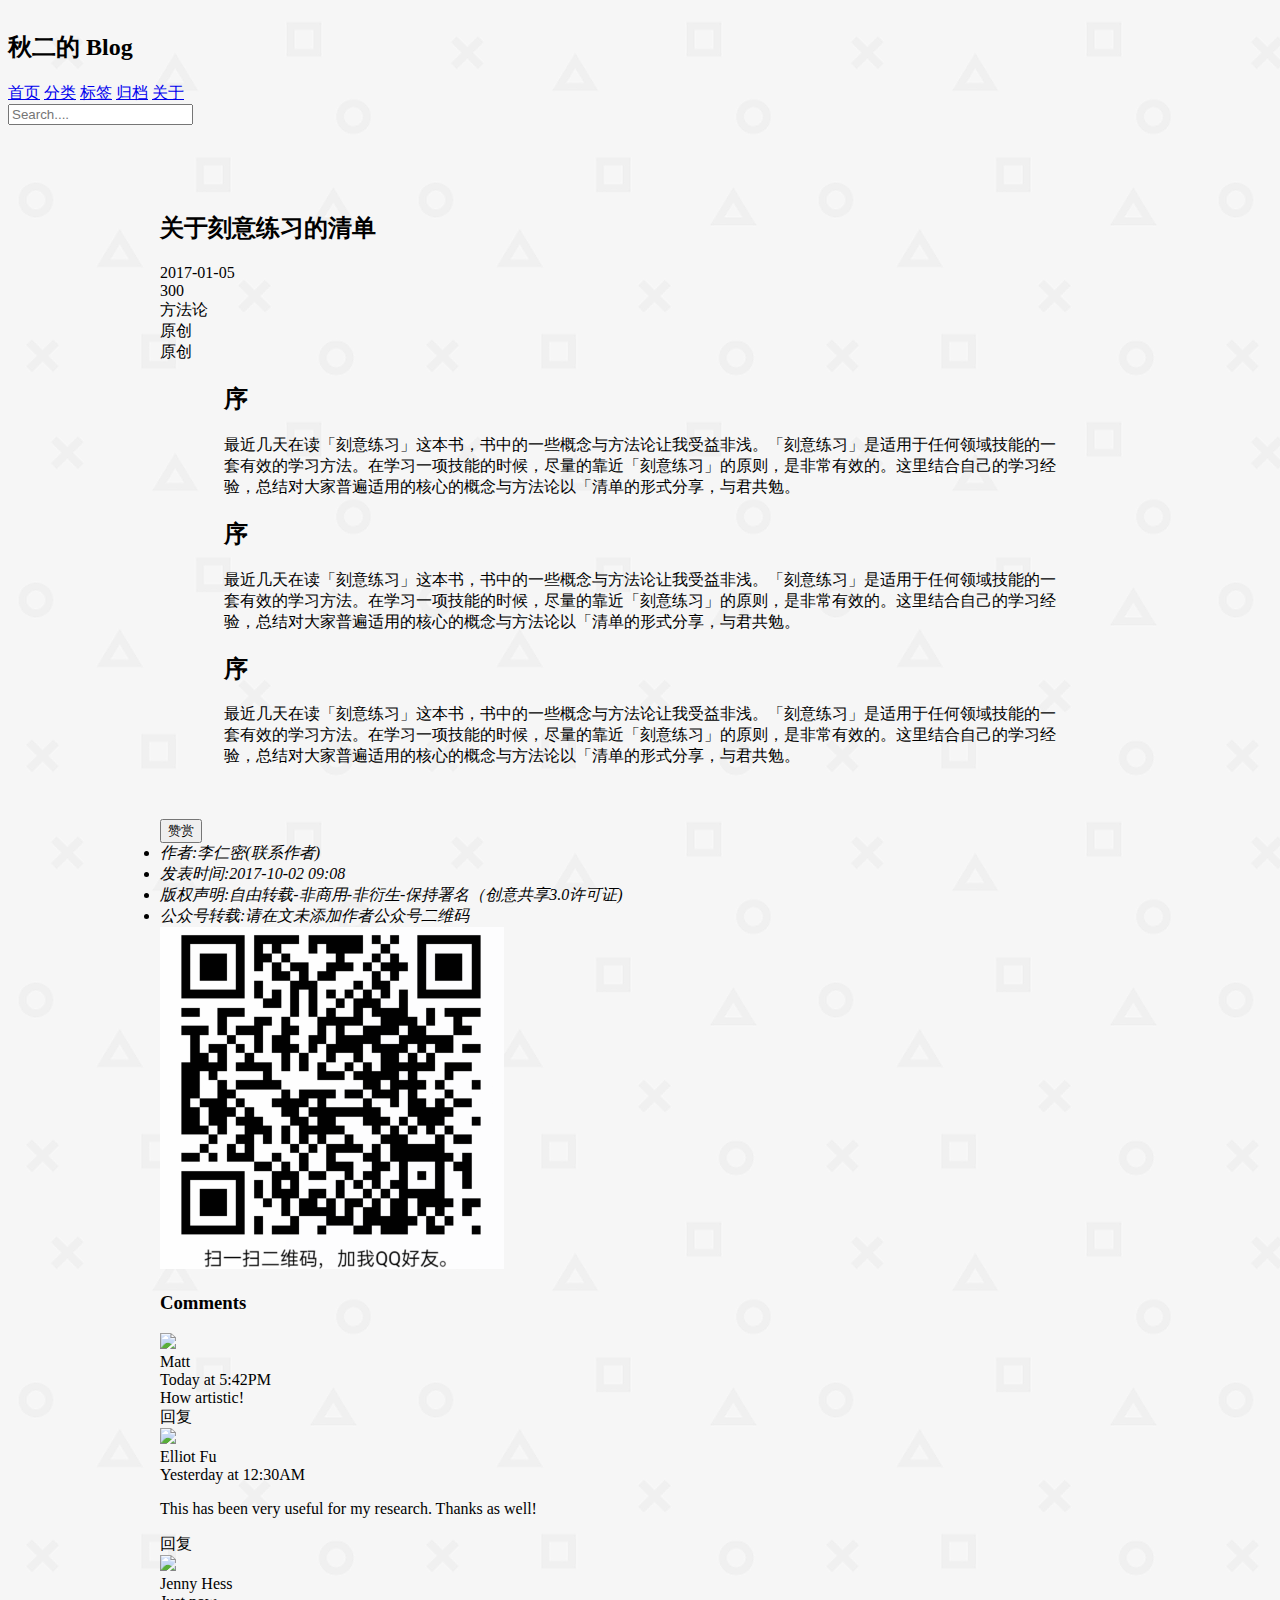
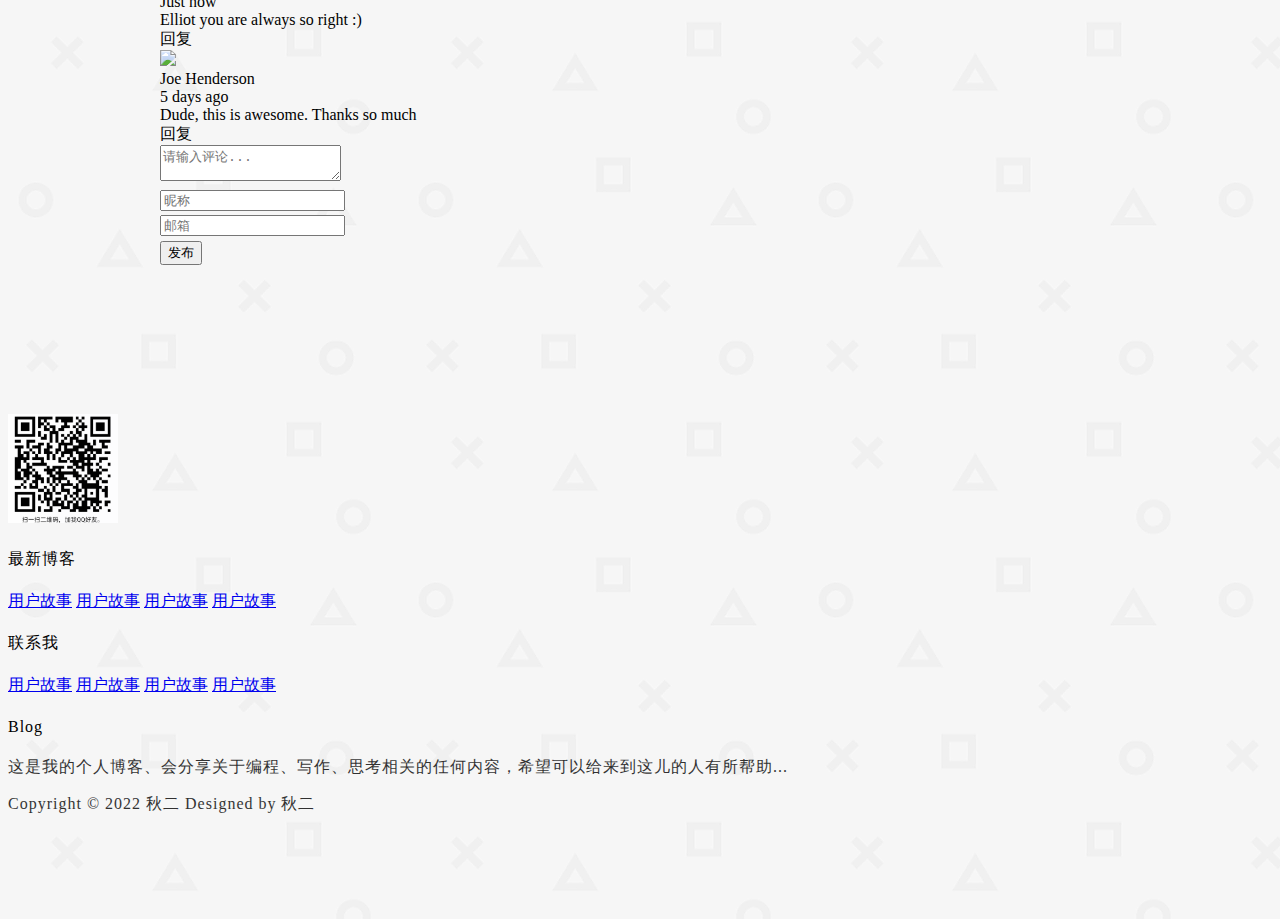
==== blog.html @ 71c00b88 "详情页完成 v0.03" ====
<!DOCTYPE html>
<html lang="en">
<head>
    <meta charset="UTF-8">
    <meta name="viewport" content="width=device-width， initial-scale=1.0">
    <title>博客详情页面</title>
    <link rel="stylesheet" href="https://cdn.jsdelivr.net/npm/semantic-ui@2.4.2/dist/semantic.min.css">
    <link rel="stylesheet" href="static/css/me.css">
</head>
<body>

    <nav class="ui inverted attached segment m-padded-tb-mini" >
        <div class="ui container">

<!--           secondary 次要的，将首页,分类之间的间隔变大-->
            <div class="ui inverted secondary menu stackable">
                <h2 class="ui teal header item" >秋二的 Blog</h2>

                <a href="#" class="m-item item m-mobile-hide"><i class=" home icon"></i>首页</a>
                <a href="#" class="m-item item m-mobile-hide"><i class=" idea icon"></i>分类</a>
                <a href="#" class="m-item item m-mobile-hide"><i class=" tags icon"></i>标签</a>
                <a href="#" class="m-item item m-mobile-hide"><i class=" clone icon"></i>归档</a>
                <a href="#" class="m-item item m-mobile-hide"><i class=" info icon"></i>关于</a>
<!--                置右-->
                <div class="right m-item item m-mobile-hide">
<!--                    更好看的搜索,icon 可在里面加图标-->
                    <div class="ui icon input">
                        <input type="text" placeholder="Search...."> </input>
<!--                        i标签加图标，link让鼠标放在搜索图标的时候是点击按钮-->
                        <i class="search link icon"></i>
                    </div>
                </div>
            </div>
        </div>
        <a href="#" class="ui menu toggle black icon button m-right-top m-mobile-show">
            <i class="sidebar icon"></i>
        </a>
    </nav>
<!--    wide column 是横列 column 是纵列-->
    <main class="m-container-small m-padded-tb-huge">
        <div class="ui container segments">
            <header class="ui top segment">
                    <h2 class="ui centered header">
                        关于刻意练习的清单
                    </h2>
                    <div class="ui center aligned container">
                        <div class="ui horizontal link list">
                            <div class="item">
                                <i class="calendar icon"></i>2017-01-05
                            </div>
                            <div class="item">
                                <i class="eye icon"></i>300
                            </div>
                            <div class="ui left pointing teal basic label">
                                方法论
                            </div>
                            <div class="ui orange basic label">原创</div>
                        </div>
                    </div>
            </header>

            <article class="ui attached padded segment">

                <div class="ui right aligned basic segment">
                    <div class="ui orange basic label">原创</div>
                </div>


                <div id="content" class="m-padded-lr-responsive">
                    <h2>序</h2>
                    <p>
                        最近几天在读「刻意练习」这本书，书中的一些概念与方法论让我受益非浅。「刻意练习」是适用于任何领域技能的一套有效的学习方法。在学习一项技能的时候，尽量的靠近「刻意练习」的原则，是非常有效的。这里结合自己的学习经验，总结对大家普遍适用的核心的概念与方法论以「清单的形式分享，与君共勉。
                    </p>
                    <h2>序</h2>
                    <p>
                        最近几天在读「刻意练习」这本书，书中的一些概念与方法论让我受益非浅。「刻意练习」是适用于任何领域技能的一套有效的学习方法。在学习一项技能的时候，尽量的靠近「刻意练习」的原则，是非常有效的。这里结合自己的学习经验，总结对大家普遍适用的核心的概念与方法论以「清单的形式分享，与君共勉。
                    </p>
                    <h2>序</h2>
                    <p>
                        最近几天在读「刻意练习」这本书，书中的一些概念与方法论让我受益非浅。「刻意练习」是适用于任何领域技能的一套有效的学习方法。在学习一项技能的时候，尽量的靠近「刻意练习」的原则，是非常有效的。这里结合自己的学习经验，总结对大家普遍适用的核心的概念与方法论以「清单的形式分享，与君共勉。
                    </p>

                </div>

                <br><br>
                <div class="ui center aligned container">
                    <button class="ui orange basic circular button" data-title="谢谢！😊">
                        赞赏
                    </button>
                </div>

            </article>

            <address class="ui attached positive message">
                <div class="ui  middle aligned divided  grid">
                    <div class="eleven wide column">
                        <ui>
                            <li>作者:李仁密(联系作者)</li>
                            <li>发表时间:2017-10-02 09:08</li>
                            <li>版权声明:自由转载-非商用-非衍生-保持署名（创意共享3.0许可证)</li>
                            <li>公众号转载:请在文未添加作者公众号二维码</li>

                        </ui>
                    </div>
                    <div class="five wide column">
                        <img src="./static/images/qq.jpg" alt="" class="ui right aligned rounded bordered image">
                    </div>

                </div>
            </address>

            <footer class="ui bottom teal segment">
                <div class="ui segment">
                    <div class="ui comments">
                        <h3 class="ui dividing header">Comments</h3>
                        <div class="comment">
                            <a class="avatar">
                                <img src="/images/avatar/small/matt.jpg">
                            </a>
                            <div class="content">
                                <a class="author">Matt</a>
                                <div class="metadata">
                                    <span class="date">Today at 5:42PM</span>
                                </div>
                                <div class="text">
                                    How artistic!
                                </div>
                                <div class="actions">
                                    <a class="reply">回复</a>
                                </div>
                            </div>
                        </div>
                        <div class="comment">
                            <a class="avatar">
                                <img src="/images/avatar/small/elliot.jpg">
                            </a>
                            <div class="content">
                                <a class="author">Elliot Fu</a>
                                <div class="metadata">
                                    <span class="date">Yesterday at 12:30AM</span>
                                </div>
                                <div class="text">
                                    <p>This has been very useful for my research. Thanks as well!</p>
                                </div>
                                <div class="actions">
                                    <a class="reply">回复</a>
                                </div>
                            </div>
                            <div class="comments">
                                <div class="comment">
                                    <a class="avatar">
                                        <img src="/images/avatar/small/jenny.jpg">
                                    </a>
                                    <div class="content">
                                        <a class="author">Jenny Hess</a>
                                        <div class="metadata">
                                            <span class="date">Just now</span>
                                        </div>
                                        <div class="text">
                                            Elliot you are always so right :)
                                        </div>
                                        <div class="actions">
                                            <a class="reply">回复</a>
                                        </div>
                                    </div>
                                </div>
                            </div>
                        </div>
                        <div class="comment">
                            <a class="avatar">
                                <img src="/images/avatar/small/joe.jpg">
                            </a>
                            <div class="content">
                                <a class="author">Joe Henderson</a>
                                <div class="metadata">
                                    <span class="date">5 days ago</span>
                                </div>
                                <div class="text">
                                    Dude, this is awesome. Thanks so much
                                </div>
                                <div class="actions">
                                    <a class="reply">回复</a>
                                </div>
                            </div>
                        </div>
                    </div>
                </div>
                <div class="ui form">
                    <div class="field">
                        <textarea name="content"  placeholder="请输入评论..."></textarea>
                    </div>
                    <div class="fields">
                        <div class="field m-mobile-wide m-margin-tiny">
                            <div class="ui left icon input">
                                <i class="user icon"></i>
                                <input type="text" name="nickname" placeholder="昵称">
                            </div>
                        </div>
                        <div class="field m-mobile-wide m-margin-tiny">
                            <div class="ui left icon input">
                                <i class="mail icon"></i>
                                <input type="text" name="email" placeholder="邮箱">
                            </div>
                        </div>
                        <div class="field m-mobile-wide m-margin-tiny">
                            <button class="ui teal button m-mobile-wide "><i class="edit icon"></i> 发布</button>
                        </div>

                    </div>
                </div>
            </footer>
        </div>
    </main>

    <footer class="ui inverted attached segment m-padded-tb-massive">
<!--        居中对齐-->
        <div class="ui center aligned container">
            <div class="ui inverted divided grid stackable">
                <div class="three wide column">
                    <div class="inverted link list">
                        <div class="item">
                            <img src="./static/images/qq.jpg" class="ui rounded image" alt="" style="width: 110px">
                        </div>
                    </div>

                </div>
                <div class="three wide column">
                    <h4 class="ui inverted header m-text-thin m-text-spaced">最新博客</h4>
                    <div class="ui inverted link list">
                        <a href="#" class="item">用户故事</a>
                        <a href="#" class="item">用户故事</a>
                        <a href="#" class="item">用户故事</a>
                        <a href="#" class="item">用户故事</a>

                    </div>
                </div>
                <div class="three wide column">
                    <h4 class="ui inverted header m-text-thin m-text-spaced">联系我</h4>
                    <div class="ui inverted link list">
                        <a href="#" class="item">用户故事</a>
                        <a href="#" class="item">用户故事</a>
                        <a href="#" class="item">用户故事</a>
                        <a href="#" class="item">用户故事</a>

                    </div>
                </div>
                <div class="seven wide column">
                    <h4 class="ui inverted header m-text-thin m-text-spaced">Blog</h4>
                    <p class="m-text-thin m-text-spaced m-opacity-mini">这是我的个人博客、会分享关于编程、写作、思考相关的任何内容，希望可以给来到这儿的人有所帮助...
                    </p>

                </div>

            </div>

            <div class="ui inverted divider">
            </div>

            <p  class="m-text-thin m-text-spaced m-opacity-mini">
                Copyright © 2022 秋二 Designed by 秋二
            </p>

        </div>


    </footer>

<script src="https://cdn.jsdelivr.net/npm/jquery@3.2/dist/jquery.min.js"></script>
<script src="https://cdn.jsdelivr.net/npm/semantic-ui@2.4.2/dist/semantic.min.js"></script>

    <script >
        $('.menu.toggle').click(function () {
            $('.m-item').toggleClass('m-mobile-hide');
        });
        $('.ui .orange.button')
            .popup({
                on: 'click'
            });
    </script>
</body>
</html>
---- static/css/me.css ----
body{
  background: url("../images/playstation-pattern.png");
  /*background-color: #d5d4d4;*/
}

/*-------padded-------*/
.m-padded-mini {
  padding: 0.2em !important;
}

.m-padded-tiny {
  padding: 0.3em !important;
}
.m-padded {
  padding: 1em !important;
}
.m-padded-lr-responsive {
  padding-left: 4em !important;
  padding-right: 4em !important;
}

.m-padded-tb-zero {
  padding-top: 0.0em !important;
  padding-bottom: 0.0em !important;
}

.m-padded-tb-mini {
  padding-top: 0.2em !important;
  padding-bottom: 0.2em !important;
}
.m-padded-tb-tiny {
  padding-top: 0.3em !important;
  padding-bottom: 0.3em !important;
}
.m-padded-tb-small {
  padding-top: 0.5em !important;
  padding-bottom: 0.5em !important;
}
.m-padded-tb {
  padding-top: 1em !important;
  padding-bottom: 1em !important;
}
.m-padded-tb-large {
  padding-top: 2em !important;
  padding-bottom: 2em !important;
}
.m-padded-tb-big {
  padding-top: 3em !important;
  padding-bottom: 3em !important;
}
.m-padded-tb-huge {
  padding-top: 4em !important;
  padding-bottom: 4em !important;
}
.m-padded-tb-massive {
  padding-top: 5em !important;
  padding-bottom: 5em !important;
}

/*一———---text ---―—*/
.m-text {
  font-weight: 300 !important;
  letter-spacing: 1px !important;
  line-height: 1.8;
}

.m-text-thin {
  font-weight: 10 ! important;
}

.m-text-bold{
  font-weight: 30 ! important;
}

.m-text-spaced {
letter-spacing: 1px! important;
}
.m-text-lined {
line-height: 1.8;
}
/*-------margin-------*/
.m-margin-tiny{
  margin-top: 0.3em !important;
  margin-bottom: 0.3em !important;
}
.m-margin-top-small{
  margin-top: 0.5em !important;
}
.m-margin-top{
  margin-top: 1em !important;
}
.m-margin-top-large{
  margin-top: 2em !important;
}


/*-------opacity-------*/
.m-opacity-mini {
  opacity: 0.8 !important;
}


/*------display------*/
.m-inline-block {
  display: inline-block;
}
/*------container------*/
.m-container{
  max-width: 72em !important;
  margin: auto !important;
}
.m-container-small{
  max-width: 60em !important;
  margin: auto !important;
}

/*------color------*/
.m-black{
  color: #333;
}

/*------position------*/
.m-right-top{
  position: absolute;
  top: 0;
  right: 0;
}

.m-mobile-show{
  display: none !important;
}
@media screen and (max-width: 768px) {
  .m-mobile-hide{
    display: none !important;
  }
  .m-mobile-show{
    display: block !important;
  }
  .m-padded-lr-responsive{
    padding-left: 0em !important;
    padding-right: 0em !important;
  }
  .m-mobile-wide{
    width: 100% !important;
  }
}
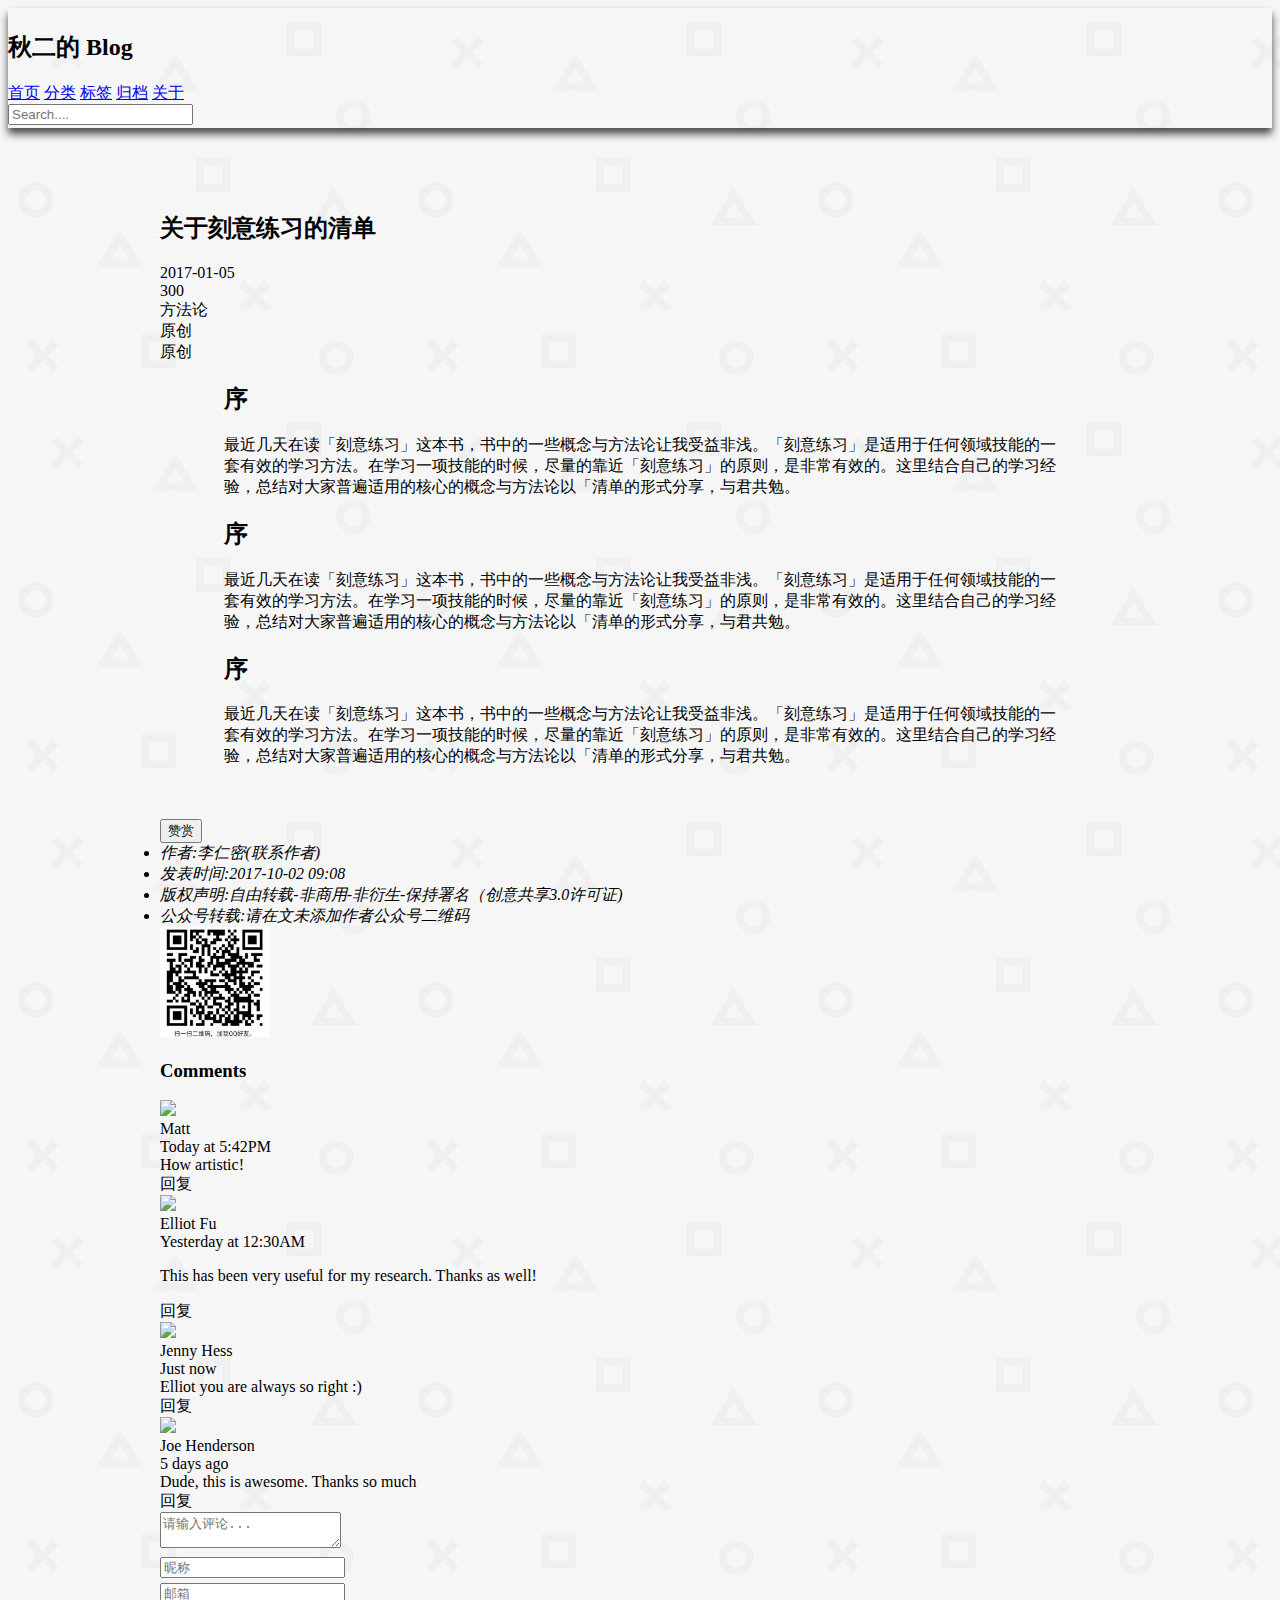
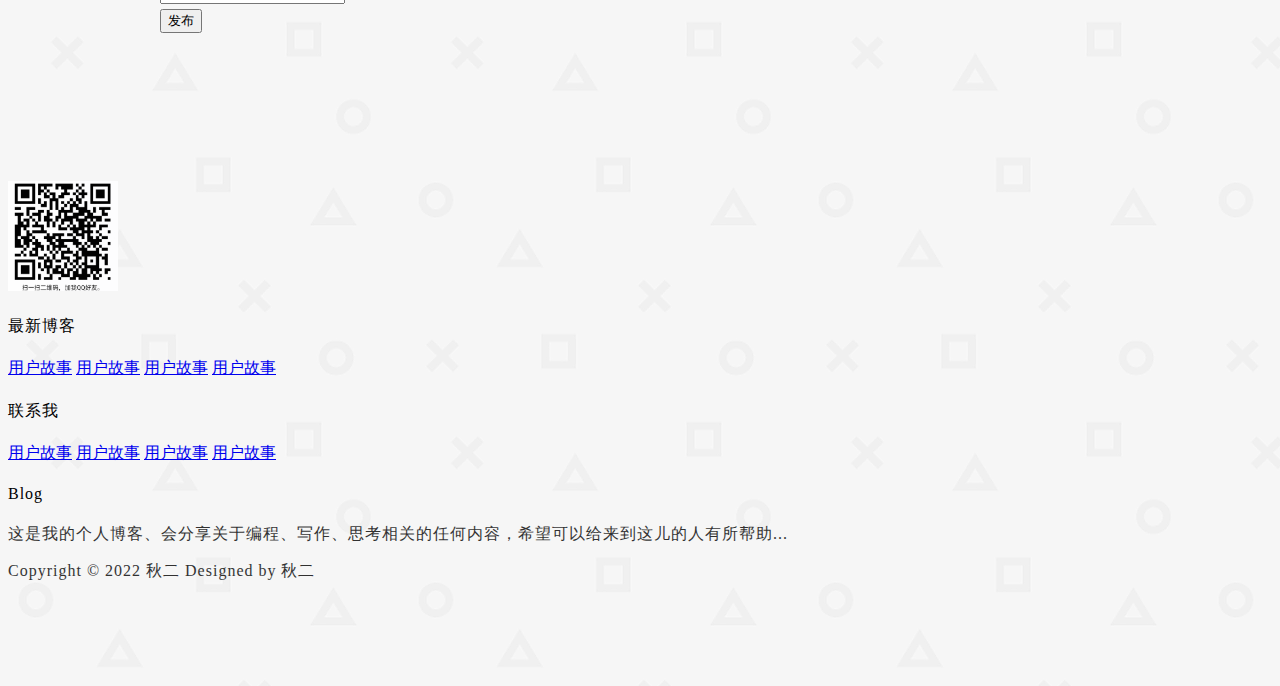
==== commit eef64b0c: "分类页完成 v0.04" ====
--- a/blog.html
+++ b/blog.html
@@ -9,7 +9,7 @@
 </head>
 <body>
 
-    <nav class="ui inverted attached segment m-padded-tb-mini" >
+    <nav class="ui inverted attached segment m-padded-tb-mini m-shadow-small" >
         <div class="ui container">
 
 <!--           secondary 次要的，将首页,分类之间的间隔变大-->
@@ -93,7 +93,7 @@
 
             <address class="ui attached positive message">
                 <div class="ui  middle aligned divided  grid">
-                    <div class="eleven wide column">
+                    <div class="thirteen wide column">
                         <ui>
                             <li>作者:李仁密(联系作者)</li>
                             <li>发表时间:2017-10-02 09:08</li>
@@ -102,8 +102,8 @@
 
                         </ui>
                     </div>
-                    <div class="five wide column">
-                        <img src="./static/images/qq.jpg" alt="" class="ui right aligned rounded bordered image">
+                    <div class="three wide column">
+                        <img src="./static/images/qq.jpg" alt="" class="ui rounded bordered image   " style="width: 110px;">
                     </div>
 
                 </div>
--- a/static/css/me.css
+++ b/static/css/me.css
@@ -94,6 +94,11 @@
   margin-top: 2em !important;
 }
 
+.m-margin-tb-tiny{
+  margin-top: 0.3em !important;
+  margin-bottom: 0.3em !important;
+}
+
 
 /*-------opacity-------*/
 .m-opacity-mini {
@@ -105,6 +110,14 @@
 .m-inline-block {
   display: inline-block;
 }
+.m-shadow-small{
+
+  /*4px指的是上下阴影范围,8px指的是阴影虚化颜色深度*/
+  /*rgba最后一个是透明度，最大1*/
+  -webkit-box-shadow: 0 6px 8px rgba(0,0,0,0.7) !important;
+  box-shadow: 0 6px 8px rgba(0,0,0,0.7) !important;
+}
+
 /*------container------*/
 .m-container{
   max-width: 72em !important;
@@ -141,6 +154,11 @@
     padding-left: 0em !important;
     padding-right: 0em !important;
   }
+  .m-padded-lr-clear{
+    padding-left: 0em !important;
+    padding-right: 0em !important;
+  }
+
   .m-mobile-wide{
     width: 100% !important;
   }
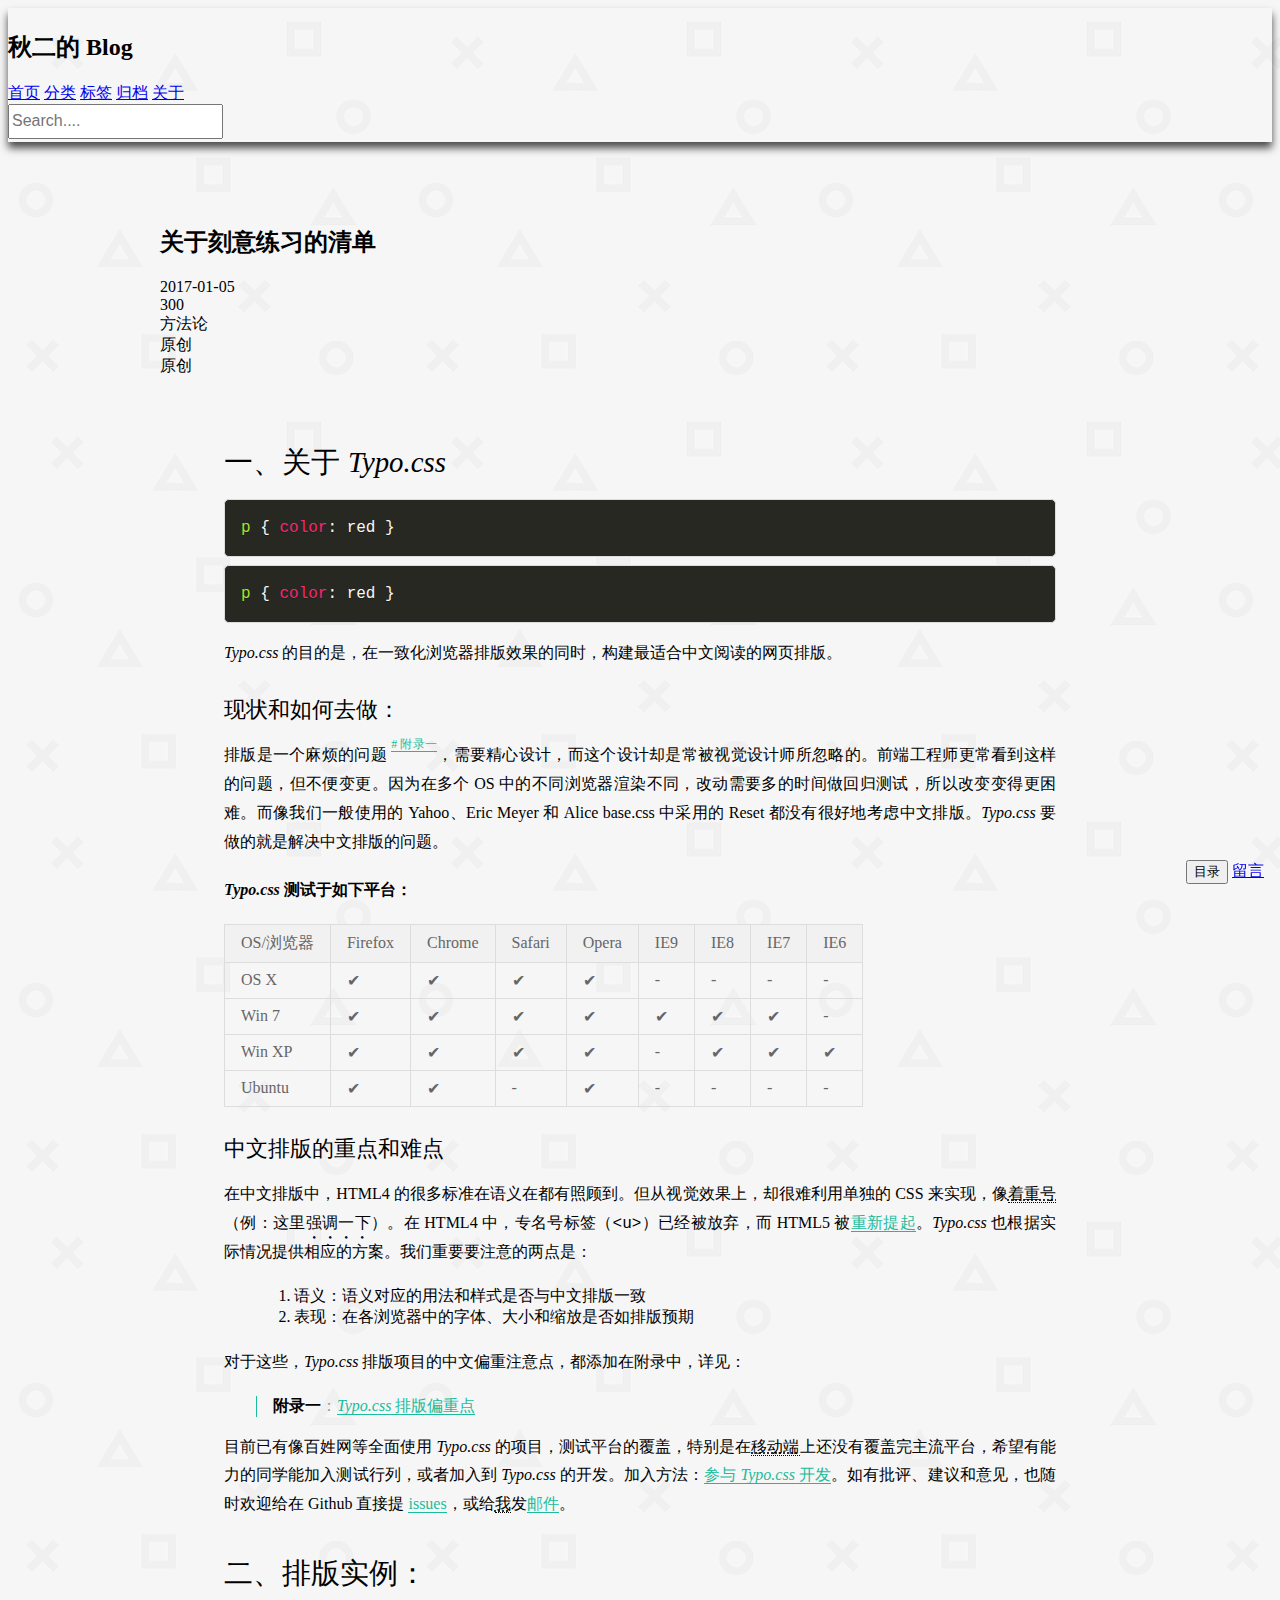
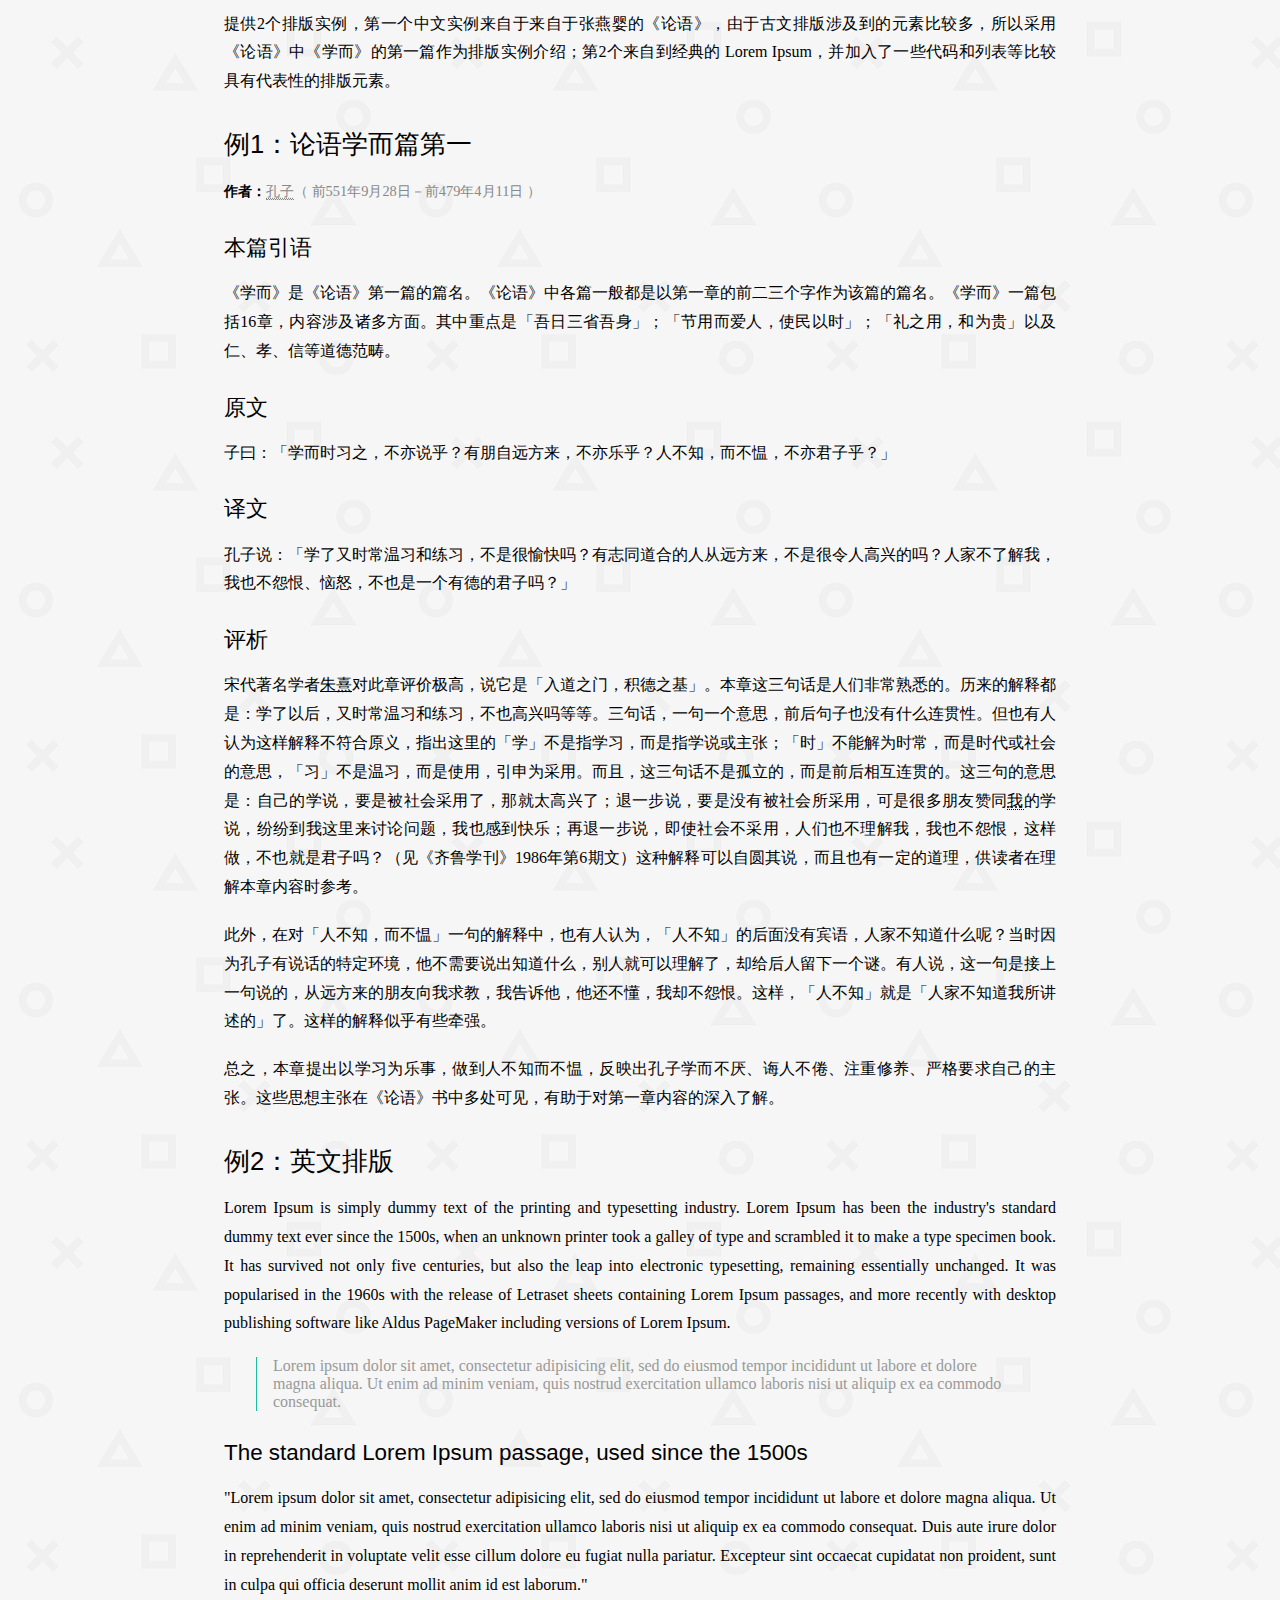
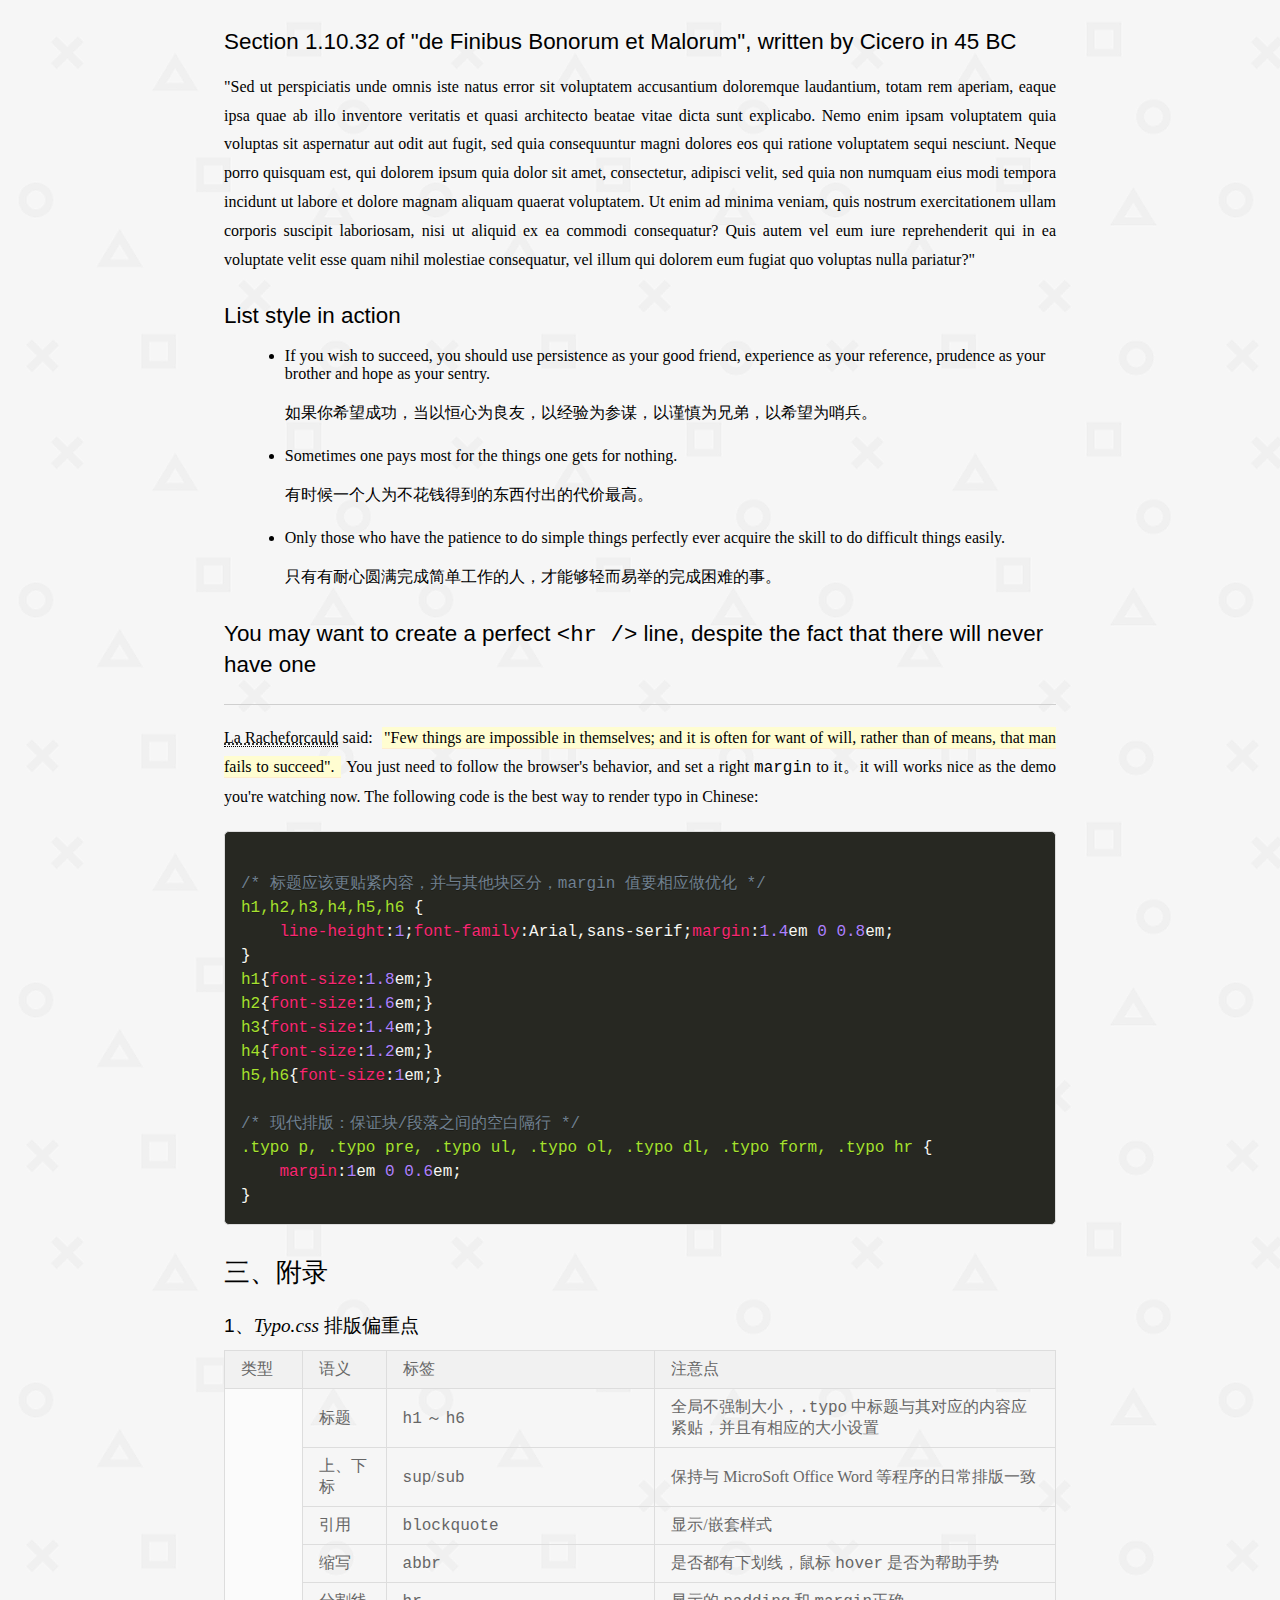
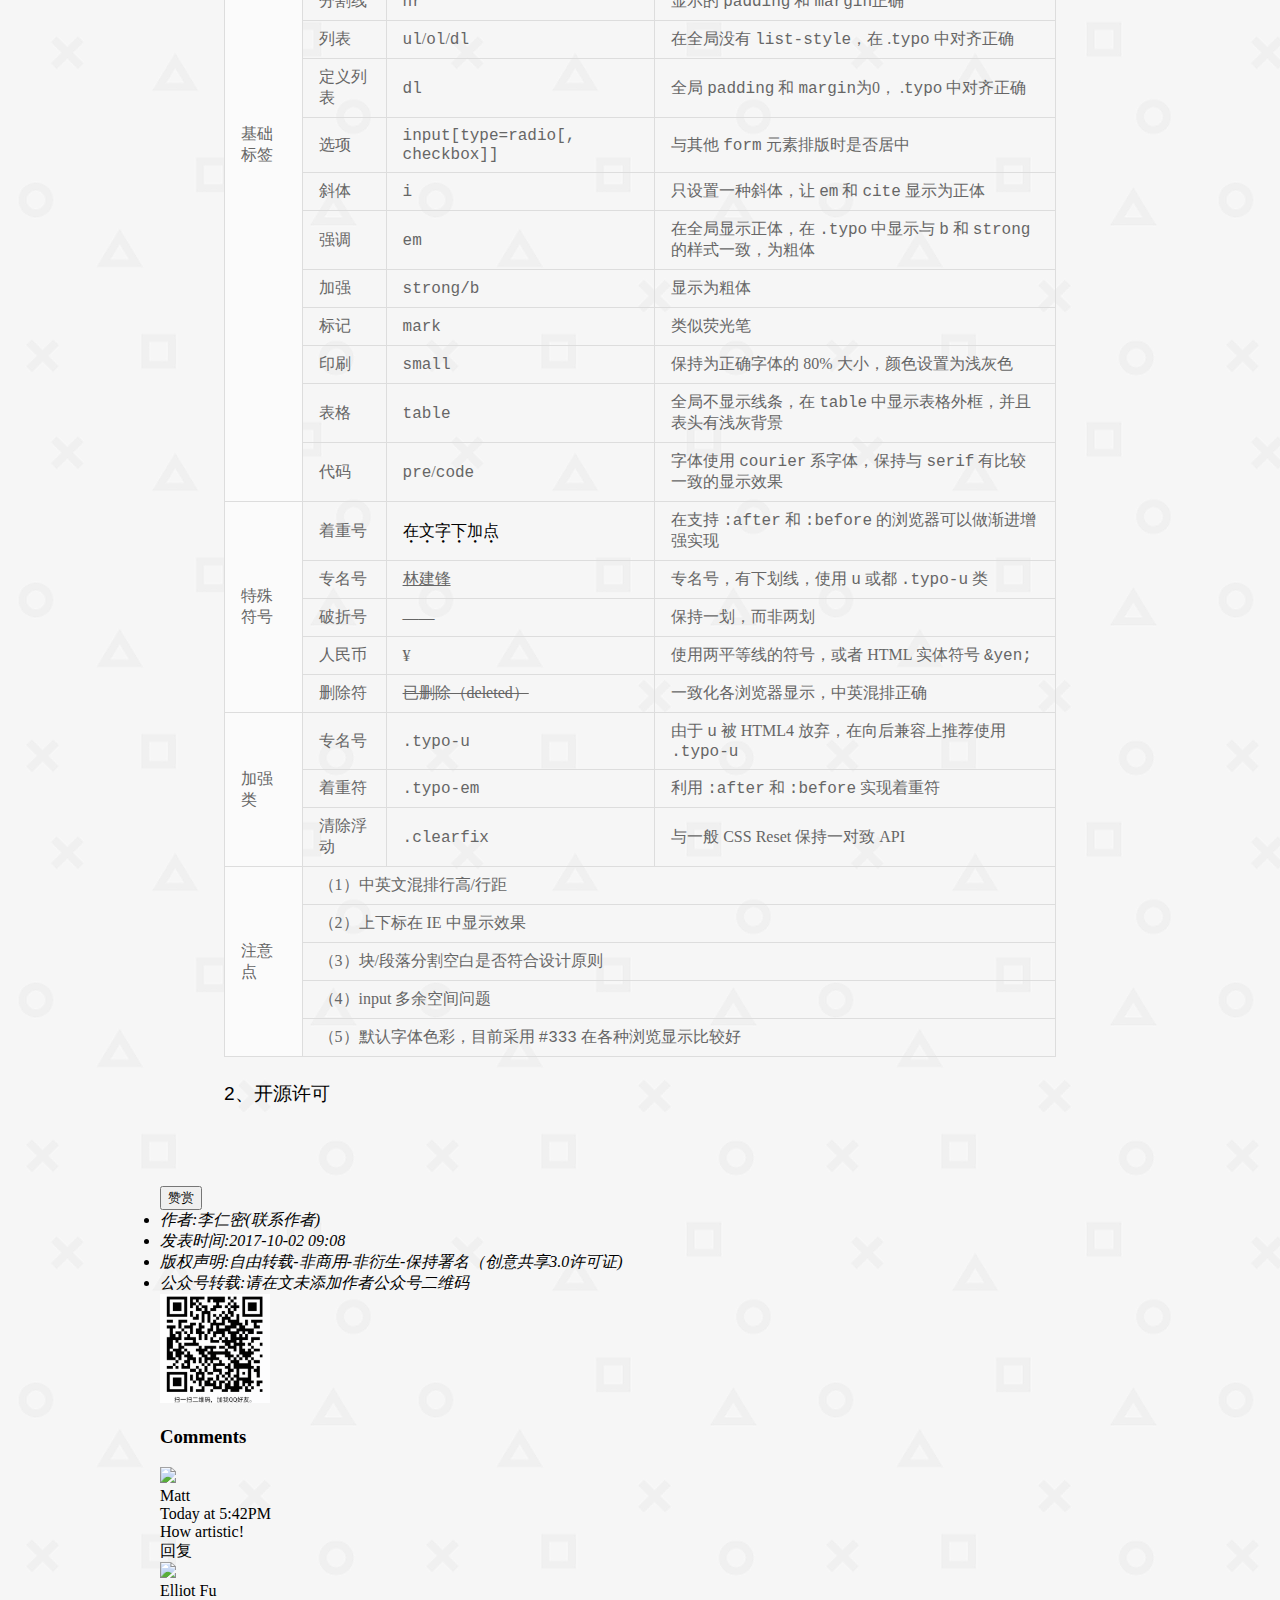
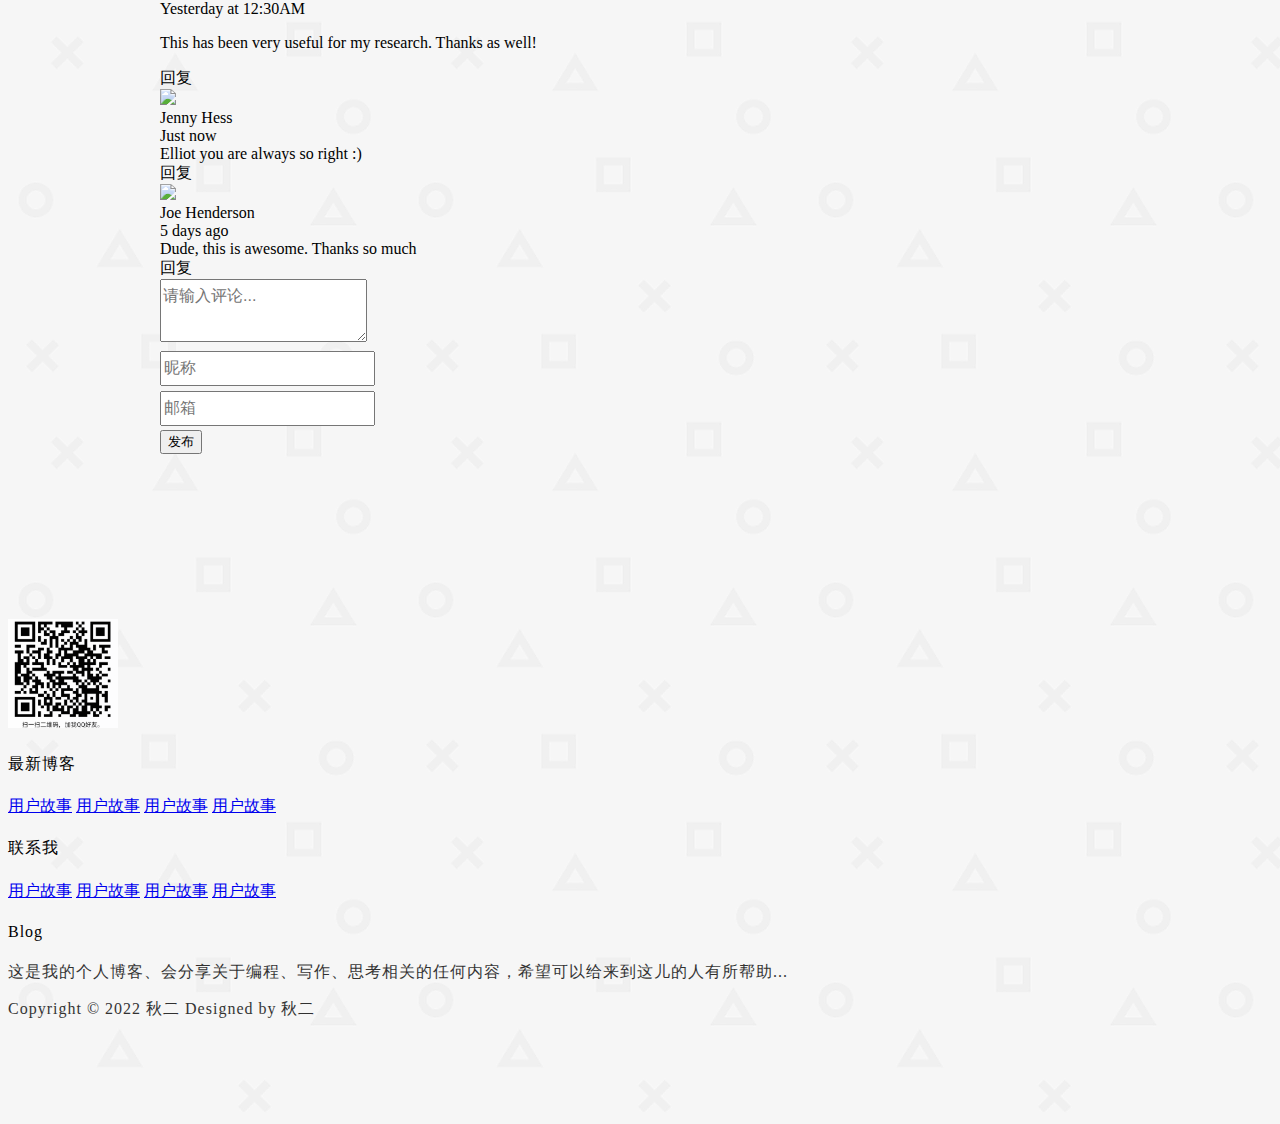
==== commit 8cee5688: "插件集成完成。 没有添加QR生成，滚动监听，平滑滚动 v0.05" ====
--- a/blog.html
+++ b/blog.html
@@ -2,10 +2,16 @@
 <html lang="en">
 <head>
     <meta charset="UTF-8">
-    <meta name="viewport" content="width=device-width， initial-scale=1.0">
+    <meta name="viewport" content="width=device-width, initial-scale=1.0">
     <title>博客详情页面</title>
     <link rel="stylesheet" href="https://cdn.jsdelivr.net/npm/semantic-ui@2.4.2/dist/semantic.min.css">
     <link rel="stylesheet" href="static/css/me.css">
+    <link rel="stylesheet" href="static/css/typo.css">
+    <link rel="stylesheet" href="static/css/animate.css">
+    <link rel="stylesheet" href="../static/lib/prism/prism.css">
+    <link rel="stylesheet" href="../static/lib/tocbot/tocbot.css">
+
+
 </head>
 <body>
 
@@ -37,7 +43,7 @@
         </a>
     </nav>
 <!--    wide column 是横列 column 是纵列-->
-    <main class="m-container-small m-padded-tb-huge">
+    <main class="m-container-small m-padded-tb-huge animated pulse">
         <div class="ui container segments">
             <header class="ui top segment">
                     <h2 class="ui centered header">
@@ -65,22 +71,369 @@
                     <div class="ui orange basic label">原创</div>
                 </div>
 
-
-                <div id="content" class="m-padded-lr-responsive">
-                    <h2>序</h2>
+                <div id="content" class="typo  typo-selection js-toc-content m-padded-lr-responsive m-padded-tb-large">
+
+                    <h2 id="section1">一、关于 <i class="serif">Typo.css</i></h2>
+
+                    <pre><code class="language-css">p { color: red }</code></pre>
+
+                    <pre><code class="language-css">p { color: red }</code></pre>
+
+                    <p><i class="serif">Typo.css</i> 的目的是，在一致化浏览器排版效果的同时，构建最适合中文阅读的网页排版。</p>
+                    <h4>现状和如何去做：</h4>
+
+                    <p class="typo-first">排版是一个麻烦的问题 <sup><a href="#appendix1"># 附录一</a></sup>，需要精心设计，而这个设计却是常被视觉设计师所忽略的。前端工程师更常看到这样的问题，但不便变更。因为在多个 OS 中的不同浏览器渲染不同，改动需要多的时间做回归测试，所以改变变得更困难。而像我们一般使用的
+                        Yahoo、Eric Meyer 和 Alice base.css 中采用的 Reset 都没有很好地考虑中文排版。<i class="serif">Typo.css</i> 要做的就是解决中文排版的问题。</p>
+
+                    <p><strong><i class="serif">Typo.css</i> 测试于如下平台：</strong></p>
+                    <table class="ui table" summary="Typo.css 的测试平台列表">
+                        <thead>
+                        <tr>
+                            <th>OS/浏览器</th>
+                            <th>Firefox</th>
+                            <th>Chrome</th>
+                            <th>Safari</th>
+                            <th>Opera</th>
+                            <th>IE9</th>
+                            <th>IE8</th>
+                            <th>IE7</th>
+                            <th>IE6</th>
+                        </tr>
+                        </thead>
+                        <tbody>
+                        <tr>
+                            <td>OS X</td>
+                            <td>✔</td>
+                            <td>✔</td>
+                            <td>✔</td>
+                            <td>✔</td>
+                            <td>-</td>
+                            <td>-</td>
+                            <td>-</td>
+                            <td>-</td>
+                        </tr>
+                        <tr>
+                            <td>Win 7</td>
+                            <td>✔</td>
+                            <td>✔</td>
+                            <td>✔</td>
+                            <td>✔</td>
+                            <td>✔</td>
+                            <td>✔</td>
+                            <td>✔</td>
+                            <td>-</td>
+                        </tr>
+                        <tr>
+                            <td>Win XP</td>
+                            <td>✔</td>
+                            <td>✔</td>
+                            <td>✔</td>
+                            <td>✔</td>
+                            <td>-</td>
+                            <td>✔</td>
+                            <td>✔</td>
+                            <td>✔</td>
+                        </tr>
+                        <tr>
+                            <td>Ubuntu</td>
+                            <td>✔</td>
+                            <td>✔</td>
+                            <td>-</td>
+                            <td>✔</td>
+                            <td>-</td>
+                            <td>-</td>
+                            <td>-</td>
+                            <td>-</td>
+                        </tr>
+                        </tbody>
+                    </table>
+
+                    <h4>中文排版的重点和难点</h4>
+
+                    <p>在中文排版中，HTML4 的很多标准在语义在都有照顾到。但从视觉效果上，却很难利用单独的 CSS 来实现，像<abbr title="在文字下多加一个点">着重号</abbr>（例：这里<em class="typo-em">强调一下</em>）。在 HTML4 中，专名号标签（<code>&lt;u&gt;</code>）已经被放弃，而
+                        HTML5 被<a href="http://html5doctor.com/u-element/">重新提起</a>。<i class="serif">Typo.css</i> 也根据实际情况提供相应的方案。我们重要要注意的两点是：</p>
+                    <ol>
+                        <li>语义：语义对应的用法和样式是否与中文排版一致</li>
+                        <li>表现：在各浏览器中的字体、大小和缩放是否如排版预期</li>
+                    </ol>
+                    <p>对于这些，<i class="serif">Typo.css</i> 排版项目的中文偏重注意点，都添加在附录中，详见：</p>
+                    <blockquote>
+                        <b>附录一</b>：<a href="#appendix1"><i class="serif">Typo.css</i> 排版偏重点</a>
+                    </blockquote>
+
+                    <p>目前已有像百姓网等全面使用 <i class="serif">Typo.css</i> 的项目，测试平台的覆盖，特别是在<abbr title="手机、平板电脑等移动平台">移动端</abbr>上还没有覆盖完主流平台，希望有能力的同学能加入测试行列，或者加入到 <i class="serif">Typo.css</i>
+                        的开发。加入方法：<a href="https://github.com/sofish/Typo.css">参与 <i class="serif">Typo.css</i> 开发</a>。如有批评、建议和意见，也随时欢迎给在 Github 直接提 <a
+                                href="https://github.com/sofish/Typo.css/issues">issues</a>，或给<abbr title="Sofish Lin, author of Typo.css"
+                                                                                                    role="author">我</abbr>发<a
+                                href="mailto:sofish@icloud.com">邮件</a>。</p>
+
+
+                    <h2 id="section2">二、排版实例：</h2>
+
+                    <p>提供2个排版实例，第一个中文实例来自于来自于<cite class="typo-unique">张燕婴</cite>的《论语》，由于古文排版涉及到的元素比较多，所以采用《论语》中《学而》的第一篇作为排版实例介绍；第2个来自到经典的
+                        Lorem Ipsum，并加入了一些代码和列表等比较具有代表性的排版元素。</p>
+
+                    <h3 id="section2-1">例1：论语学而篇第一</h3>
+
                     <p>
-                        最近几天在读「刻意练习」这本书，书中的一些概念与方法论让我受益非浅。「刻意练习」是适用于任何领域技能的一套有效的学习方法。在学习一项技能的时候，尽量的靠近「刻意练习」的原则，是非常有效的。这里结合自己的学习经验，总结对大家普遍适用的核心的概念与方法论以「清单的形式分享，与君共勉。
+                        <small><b>作者：</b><abbr title="名丘，字仲尼">孔子</abbr>（
+                            <time>前551年9月28日－前479年4月11日</time>
+                            ）
+                        </small>
                     </p>
-                    <h2>序</h2>
+
+                    <h4>本篇引语</h4>
+
                     <p>
-                        最近几天在读「刻意练习」这本书，书中的一些概念与方法论让我受益非浅。「刻意练习」是适用于任何领域技能的一套有效的学习方法。在学习一项技能的时候，尽量的靠近「刻意练习」的原则，是非常有效的。这里结合自己的学习经验，总结对大家普遍适用的核心的概念与方法论以「清单的形式分享，与君共勉。
+                        《学而》是《论语》第一篇的篇名。《论语》中各篇一般都是以第一章的前二三个字作为该篇的篇名。《学而》一篇包括16章，内容涉及诸多方面。其中重点是「吾日三省吾身」；「节用而爱人，使民以时」；「礼之用，和为贵」以及仁、孝、信等道德范畴。 </p>
+
+                    <h4>原文</h4>
+
+                    <p>子曰：「学而时习之，不亦说乎？有朋自远方来，不亦乐乎？人不知，而不愠，不亦君子乎？」 </p>
+
+                    <h4>译文</h4>
+
+                    <p>孔子说：「学了又时常温习和练习，不是很愉快吗？有志同道合的人从远方来，不是很令人高兴的吗？人家不了解我，我也不怨恨、恼怒，不也是一个有德的君子吗？」 </p>
+
+                    <h4>评析</h4>
+
+                    <p>宋代著名学者<u class="typo-u">朱熹</u>对此章评价极高，说它是「入道之门，积德之基」。本章这三句话是人们非常熟悉的。历来的解释都是：学了以后，又时常温习和练习，不也高兴吗等等。三句话，一句一个意思，前后句子也没有什么连贯性。但也有人认为这样解释不符合原义，指出这里的「学」不是指学习，而是指学说或主张；「时」不能解为时常，而是时代或社会的意思，「习」不是温习，而是使用，引申为采用。而且，这三句话不是孤立的，而是前后相互连贯的。这三句的意思是：自己的学说，要是被社会采用了，那就太高兴了；退一步说，要是没有被社会所采用，可是很多朋友赞同<abbr
+                            title="张燕婴">我</abbr>的学说，纷纷到我这里来讨论问题，我也感到快乐；再退一步说，即使社会不采用，人们也不理解我，我也不怨恨，这样做，不也就是君子吗？（见《齐鲁学刊》1986年第6期文）这种解释可以自圆其说，而且也有一定的道理，供读者在理解本章内容时参考。
                     </p>
-                    <h2>序</h2>
-                    <p>
-                        最近几天在读「刻意练习」这本书，书中的一些概念与方法论让我受益非浅。「刻意练习」是适用于任何领域技能的一套有效的学习方法。在学习一项技能的时候，尽量的靠近「刻意练习」的原则，是非常有效的。这里结合自己的学习经验，总结对大家普遍适用的核心的概念与方法论以「清单的形式分享，与君共勉。
+
+                    <p>此外，在对「人不知，而不愠」一句的解释中，也有人认为，「人不知」的后面没有宾语，人家不知道什么呢？当时因为孔子有说话的特定环境，他不需要说出知道什么，别人就可以理解了，却给后人留下一个谜。有人说，这一句是接上一句说的，从远方来的朋友向我求教，我告诉他，他还不懂，我却不怨恨。这样，「人不知」就是「人家不知道我所讲述的」了。这样的解释似乎有些牵强。</p>
+
+                    <p>总之，本章提出以学习为乐事，做到人不知而不愠，反映出孔子学而不厌、诲人不倦、注重修养、严格要求自己的主张。这些思想主张在《论语》书中多处可见，有助于对第一章内容的深入了解。</p>
+
+                    <h3 id="section2-2">例2：英文排版</h3>
+
+                    <p>Lorem Ipsum is simply dummy text of the printing and typesetting industry. Lorem Ipsum has been the industry's
+                        standard dummy text ever since the 1500s, when an unknown printer took a galley of type and scrambled it to make a
+                        type specimen book. It has survived not only five centuries, but also the leap into electronic typesetting, remaining
+                        essentially unchanged. It was popularised in the 1960s with the release of Letraset sheets containing Lorem Ipsum
+                        passages, and more recently with desktop publishing software like Aldus PageMaker including versions of Lorem
+                        Ipsum.</p>
+                    <blockquote>
+                        Lorem ipsum dolor sit amet, consectetur adipisicing elit, sed do eiusmod tempor incididunt ut labore et dolore magna
+                        aliqua. Ut enim ad minim veniam, quis nostrud exercitation ullamco laboris nisi ut aliquip ex ea commodo consequat.
+                    </blockquote>
+
+                    <h4>The standard Lorem Ipsum passage, used since the 1500s</h4>
+
+                    <p>"Lorem ipsum dolor sit amet, consectetur adipisicing elit, sed do eiusmod tempor incididunt ut labore et dolore magna
+                        aliqua. Ut enim ad minim veniam, quis nostrud exercitation ullamco laboris nisi ut aliquip ex ea commodo consequat.
+                        Duis aute irure dolor in reprehenderit in voluptate velit esse cillum dolore eu fugiat nulla pariatur. Excepteur sint
+                        occaecat cupidatat non proident, sunt in culpa qui officia deserunt mollit anim id est laborum."</p>
+
+                    <h4>Section 1.10.32 of "de Finibus Bonorum et Malorum", written by Cicero in 45 BC</h4>
+
+                    <p>"Sed ut perspiciatis unde omnis iste natus error sit voluptatem accusantium doloremque laudantium, totam rem aperiam,
+                        eaque ipsa quae ab illo inventore veritatis et quasi architecto beatae vitae dicta sunt explicabo. Nemo enim ipsam
+                        voluptatem quia voluptas sit aspernatur aut odit aut fugit, sed quia consequuntur magni dolores eos qui ratione
+                        voluptatem sequi nesciunt. Neque porro quisquam est, qui dolorem ipsum quia dolor sit amet, consectetur, adipisci
+                        velit, sed quia non numquam eius modi tempora incidunt ut labore et dolore magnam aliquam quaerat voluptatem. Ut enim
+                        ad minima veniam, quis nostrum exercitationem ullam corporis suscipit laboriosam, nisi ut aliquid ex ea commodi
+                        consequatur? Quis autem vel eum iure reprehenderit qui in ea voluptate velit esse quam nihil molestiae consequatur,
+                        vel illum qui dolorem eum fugiat quo voluptas nulla pariatur?"</p>
+
+                    <h4>List style in action</h4>
+                    <ul>
+                        <li>If you wish to succeed, you should use persistence as your good friend, experience as your reference, prudence as
+                            your brother and hope as your sentry.
+                            <p>如果你希望成功，当以恒心为良友，以经验为参谋，以谨慎为兄弟，以希望为哨兵。</p>
+                        </li>
+                        <li>Sometimes one pays most for the things one gets for nothing.
+                            <p>有时候一个人为不花钱得到的东西付出的代价最高。</p>
+                        </li>
+                        <li>Only those who have the patience to do simple things perfectly ever acquire the skill to do difficult things
+                            easily.
+                            <p>只有有耐心圆满完成简单工作的人，才能够轻而易举的完成困难的事。</p>
+                        </li>
+                    </ul>
+
+                    <h4>You may want to create a perfect <code>&lt;hr /&gt;</code> line, despite the fact that there will never have one
+                    </h4>
+                    <hr/>
+                    <p><abbr title="法国作家罗切福考尔德">La Racheforcauld</abbr> said:
+                        <mark>"Few things are impossible in themselves; and it is often for want of will, rather than of means, that man fails
+                            to succeed".
+                        </mark>
+                        You just need to follow the browser's behavior, and set a right <code>margin</code> to it。it will works nice as the
+                        demo you're watching now. The following code is the best way to render typo in Chinese:
                     </p>
-
-                </div>
+                    <pre ><code class="language-css">
+/* 标题应该更贴紧内容，并与其他块区分，margin 值要相应做优化 */
+h1,h2,h3,h4,h5,h6 {
+    line-height:1;font-family:Arial,sans-serif;margin:1.4em 0 0.8em;
+}
+h1{font-size:1.8em;}
+h2{font-size:1.6em;}
+h3{font-size:1.4em;}
+h4{font-size:1.2em;}
+h5,h6{font-size:1em;}
+
+/* 现代排版：保证块/段落之间的空白隔行 */
+.typo p, .typo pre, .typo ul, .typo ol, .typo dl, .typo form, .typo hr {
+    margin:1em 0 0.6em;
+}
+</code></pre>
+
+                    <h3 id="section3">三、附录</h3>
+
+                    <h5 id="appendix1">1、<i class="serif">Typo.css</i> 排版偏重点</h5>
+                    <table class="ui table" summary="Typo.css 排版偏重点">
+                        <thead>
+                        <tr>
+                            <th>类型</th>
+                            <th>语义</th>
+                            <th>标签</th>
+                            <th>注意点</th>
+                        </tr>
+                        </thead>
+                        <tbody>
+                        <tr>
+                            <th rowspan="15">基础标签</th>
+                            <td>标题</td>
+                            <td><code>h1</code> ～ <code>h6</code></td>
+                            <td>全局不强制大小，<code>.typo</code> 中标题与其对应的内容应紧贴，并且有相应的大小设置</td>
+                        </tr>
+                        <tr>
+                            <td>上、下标</td>
+                            <td><code>sup</code>/<code>sub</code></td>
+                            <td>保持与 MicroSoft Office Word 等程序的日常排版一致</td>
+                        </tr>
+                        <tr>
+                            <td>引用</td>
+                            <td><code>blockquote</code></td>
+                            <td>显示/嵌套样式</td>
+                        </tr>
+                        <tr>
+                            <td>缩写</td>
+                            <td><code>abbr</code></td>
+                            <td>是否都有下划线，鼠标 <code>hover</code> 是否为帮助手势</td>
+                        </tr>
+                        <tr>
+                            <td>分割线</td>
+                            <td><code>hr</code></td>
+                            <td>显示的 <code>padding</code> 和 <code>margin</code>正确</td>
+                        </tr>
+                        <tr>
+                            <td>列表</td>
+                            <td><code>ul</code>/<code>ol</code>/<code>dl</code></td>
+                            <td>在全局没有 <code>list-style</code>，在 .<code>typo</code> 中对齐正确</td>
+                        </tr>
+                        <tr>
+                            <td>定义列表</td>
+                            <td><code>dl</code></td>
+                            <td>全局 <code>padding</code> 和 <code>margin</code>为0， .<code>typo</code> 中对齐正确</td>
+                        </tr>
+                        <tr>
+                            <td>选项</td>
+                            <td><code>input[type=radio[, checkbox]]</code></td>
+                            <td>与其他 <code>form</code> 元素排版时是否居中</td>
+                        </tr>
+                        <tr>
+                            <td>斜体</td>
+                            <td><code>i</code></td>
+                            <td>只设置一种斜体，让 <code>em</code> 和 <code>cite</code> 显示为正体</td>
+                        </tr>
+                        <tr>
+                            <td>强调</td>
+                            <td><code>em</code></td>
+                            <td>在全局显示正体，在 <code>.typo</code> 中显示与 <code>b</code> 和 <code>strong</code> 的样式一致，为粗体</td>
+                        </tr>
+                        <tr>
+                            <td>加强</td>
+                            <td><code>strong/b</code></td>
+                            <td>显示为粗体</td>
+                        </tr>
+                        <tr>
+                            <td>标记</td>
+                            <td><code>mark</code></td>
+                            <td>类似荧光笔</td>
+                        </tr>
+                        <tr>
+                            <td>印刷</td>
+                            <td><code>small</code></td>
+                            <td>保持为正确字体的 80% 大小，颜色设置为浅灰色</td>
+                        </tr>
+                        <tr>
+                            <td>表格</td>
+                            <td><code>table</code></td>
+                            <td>全局不显示线条，在 <code>table</code> 中显示表格外框，并且表头有浅灰背景</td>
+                        </tr>
+                        <tr>
+                            <td>代码</td>
+                            <td><code>pre</code>/<code>code</code></td>
+                            <td>字体使用 <code>courier</code> 系字体，保持与 <code>serif</code> 有比较一致的显示效果</td>
+                        </tr>
+                        <tr>
+                            <th rowspan="5">特殊符号</th>
+                            <td>着重号</td>
+                            <td><em class="typo-em">在文字下加点</em></td>
+                            <td>在支持 <code>:after</code> 和 <code>:before</code> 的浏览器可以做渐进增强实现</td>
+                        </tr>
+                        <tr>
+                            <td>专名号</td>
+                            <td><u>林建锋</u></td>
+                            <td>专名号，有下划线，使用 <code>u</code> 或都 <code>.typo-u</code> 类</td>
+                        </tr>
+                        <tr>
+                            <td>破折号</td>
+                            <td>——</td>
+                            <td>保持一划，而非两划</td>
+                        </tr>
+                        <tr>
+                            <td>人民币</td>
+                            <td>&yen;</td>
+                            <td>使用两平等线的符号，或者 HTML 实体符号 <code>&amp;yen;</code></td>
+                        </tr>
+                        <tr>
+                            <td>删除符</td>
+                            <td>
+                                <del>已删除（deleted）</del>
+                            </td>
+                            <td>一致化各浏览器显示，中英混排正确</td>
+                        </tr>
+                        <tr>
+                            <th rowspan="3">加强类</th>
+                            <td>专名号</td>
+                            <td><code>.typo-u</code></td>
+                            <td>由于 <code>u</code> 被 HTML4 放弃，在向后兼容上推荐使用 <code>.typo-u</code></td>
+                        </tr>
+                        <tr>
+                            <td>着重符</td>
+                            <td><code>.typo-em</code></td>
+                            <td>利用 <code>:after</code> 和 <code>:before</code> 实现着重符</td>
+                        </tr>
+                        <tr>
+                            <td>清除浮动</td>
+                            <td><code>.clearfix</code></td>
+                            <td>与一般 CSS Reset 保持一对致 API</td>
+                        </tr>
+                        <tr>
+                            <th rowspan="5">注意点</th>
+                            <td colspan="3">（1）中英文混排行高/行距</td>
+                        </tr>
+                        <tr>
+                            <td colspan="3">（2）上下标在 IE 中显示效果</td>
+                        </tr>
+                        <tr>
+                            <td colspan="3">（3）块/段落分割空白是否符合设计原则</td>
+                        </tr>
+                        <tr>
+                            <td colspan="3">（4）input 多余空间问题</td>
+                        </tr>
+                        <tr>
+                            <td colspan="3">（5）默认字体色彩，目前采用 <code>#333</code> 在各种浏览显示比较好</td>
+                        </tr>
+                        </tbody>
+                    </table>
+
+                    <h5 id="appendix2">2、开源许可</h5>
+
+                </div>
+
 
                 <br><br>
                 <div class="ui center aligned container">
@@ -109,7 +462,7 @@
                 </div>
             </address>
 
-            <footer class="ui bottom teal segment">
+            <footer id="comment-container" class="ui bottom teal segment">
                 <div class="ui segment">
                     <div class="ui comments">
                         <h3 class="ui dividing header">Comments</h3>
@@ -212,6 +565,18 @@
         </div>
     </main>
 
+    <div class="m-fixed m-right-bottom m-padded">
+        <div class="ui vertical icon buttons">
+            <button class="ui toc teal button">目录</button>
+            <a href="#comment-container" class="ui  teal button">留言</a>
+            <a href="#" class="ui  teal icon button"><i class="chevron up icon"></i></a>
+        </div>
+    </div>
+
+    <div class="ui toc-container flowing popup transition hidden" style="width: 250px">
+        <ol class="js-toc"></ol>
+    </div>
+
     <footer class="ui inverted attached segment m-padded-tb-massive">
 <!--        居中对齐-->
         <div class="ui center aligned container">
@@ -265,8 +630,10 @@
 
     </footer>
 
-<script src="https://cdn.jsdelivr.net/npm/jquery@3.2/dist/jquery.min.js"></script>
-<script src="https://cdn.jsdelivr.net/npm/semantic-ui@2.4.2/dist/semantic.min.js"></script>
+    <script src="https://cdn.jsdelivr.net/npm/jquery@3.2/dist/jquery.min.js"></script>
+    <script src="https://cdn.jsdelivr.net/npm/semantic-ui@2.4.2/dist/semantic.min.js"></script>
+    <script src="../static/lib/prism/prism.js"></script>
+    <script src="../static/lib/tocbot/tocbot.js"></script>
 
     <script >
         $('.menu.toggle').click(function () {
@@ -276,6 +643,23 @@
             .popup({
                 on: 'click'
             });
+        tocbot.init({
+            // Where to render the table of contents.
+            tocSelector: '.js-toc',
+            // Where to grab the headings to build the table of contents.
+            contentSelector: '.js-toc-content',
+            // Which headings to grab inside of the contentSelector element.
+            headingSelector: 'h1, h2, h3',
+            // For headings inside relative or absolute positioned containers within content.
+            hasInnerContainers: true,
+        });
+        //toc-container.popup???
+        $('.toc.button').popup({
+            popup : $('.toc-container.popup'),
+            on : 'click',
+            position : 'left center'
+        });
+
     </script>
 </body>
 </html>--- a/static/css/me.css
+++ b/static/css/me.css
@@ -134,9 +134,18 @@
 }
 
 /*------position------*/
+.m-fixed{
+  position: fixed !important;
+  z-index: 1 !important;
+}
 .m-right-top{
   position: absolute;
   top: 0;
+  right: 0;
+}
+.m-right-bottom{
+  position: absolute;
+  bottom: 0;
   right: 0;
 }
 
--- a/static/css/typo.css
+++ b/static/css/typo.css
@@ -0,0 +1,330 @@
+@charset "utf-8";
+
+.typo p {
+  font-size: 16px;
+  font-weight: 300;
+  line-height: 1.8;
+  text-align: justify;
+}
+
+/* 重设 HTML5 标签, IE 需要在 js 中 createElement(TAG) */
+.typo article, aside, details, figcaption, figure, footer, header, menu, nav, section {
+  display: block;
+}
+
+/* HTML5 媒体文件跟 img 保持一致 */
+.typo audio, canvas, video {
+  display: inline-block;
+}
+
+/* 要注意表单元素并不继承父级 font 的问题 */
+.typo button, input, select, textarea {
+  font: 300 1em/1.8 PingFang SC, Lantinghei SC, Microsoft Yahei, Hiragino Sans GB, Microsoft Sans Serif, WenQuanYi Micro Hei, sans-serif;
+}
+
+.typo button::-moz-focus-inner,
+.typo input::-moz-focus-inner {
+  padding: 0;
+  border: 0;
+}
+
+/* 去掉各Table cell 的边距并让其边重合 */
+.typo table {
+  border-collapse: collapse;
+  border-spacing: 0;
+}
+
+/* 去除默认边框 */
+.typo fieldset, img {
+  border: 0;
+}
+
+/* 块/段落引用 */
+.typo blockquote {
+  position: relative;
+  color: #999;
+  font-weight: 400;
+  border-left: 1px solid #1abc9c;
+  padding-left: 1em;
+  margin: 1em 3em 1em 2em;
+}
+
+@media only screen and ( max-width: 640px ) {
+  .typo blockquote {
+    margin: 1em 0;
+  }
+}
+
+/* Firefox 以外，元素没有下划线，需添加 */
+.typo acronym, abbr {
+  border-bottom: 1px dotted;
+  font-variant: normal;
+}
+
+/* 添加鼠标问号，进一步确保应用的语义是正确的（要知道，交互他们也有洁癖，如果你不去掉，那得多花点口舌） */
+.typo abbr {
+  cursor: help;
+}
+
+/* 一致的 del 样式 */
+.typo del {
+  text-decoration: line-through;
+}
+
+.typo address, caption, cite, code, dfn, em, th, var {
+  font-style: normal;
+  font-weight: 400;
+}
+
+/* 去掉列表前的标识, li 会继承，大部分网站通常用列表来很多内容，所以应该当去 */
+.typo ul, ol {
+  list-style: none;
+}
+
+/* 对齐是排版最重要的因素, 别让什么都居中 */
+.typo caption, th {
+  text-align: left;
+}
+
+.typo q:before,.typo  q:after {
+  content: '';
+}
+
+/* 统一上标和下标 */
+.typo sub,.typo  sup {
+  font-size: 75%;
+  line-height: 0;
+  position: relative;
+}
+
+.typo :root sub,.typo  :root sup {
+  vertical-align: baseline; /* for ie9 and other modern browsers */
+}
+
+.typo sup {
+  top: -0.5em;
+}
+
+.typo sub {
+  bottom: -0.25em;
+}
+
+/* 让链接在 hover 状态下显示下划线 */
+.typo a {
+  color: #1abc9c;
+}
+
+.typo a:hover {
+  text-decoration: underline;
+}
+
+.typo a {
+  border-bottom: 1px solid #1abc9c;
+}
+
+.typo a:hover {
+  border-bottom-color: #555;
+  color: #555;
+  text-decoration: none;
+}
+
+/* 默认不显示下划线，保持页面简洁 */
+.typo ins,.typo  a {
+  text-decoration: none;
+}
+
+/* 专名号：虽然 u 已经重回 html5 Draft，但在所有浏览器中都是可以使用的，
+ * 要做到更好，向后兼容的话，添加 class="typo-u" 来显示专名号
+ * 关于 <u> 标签：http://www.whatwg.org/specs/web-apps/current-work/multipage/text-level-semantics.html#the-u-element
+ * 被放弃的是 4，之前一直搞错 http://www.w3.org/TR/html401/appendix/changes.html#idx-deprecated
+ * 一篇关于 <u> 标签的很好文章：http://html5doctor.com/u-element/
+ */
+.typo u,.typo  .typo-u {
+  text-decoration: underline;
+}
+
+/* 标记，类似于手写的荧光笔的作用 */
+.typo mark {
+  background: #fffdd1;
+  border-bottom: 1px solid #ffedce;
+  padding: 2px;
+  margin: 0 5px;
+}
+
+/* 代码片断 */
+.typo pre,.typo  code,.typo  pre tt {
+  font-family: Courier, 'Courier New', monospace;
+}
+
+.typo pre {
+  background: #f8f8f8;
+  border: 1px solid #ddd;
+  padding: 1em 1.5em;
+  display: block;
+  -webkit-overflow-scrolling: touch;
+}
+
+/* 一致化 horizontal rule */
+.typo hr {
+  border: none;
+  border-bottom: 1px solid #cfcfcf;
+  margin-bottom: 0.8em;
+  height: 10px;
+}
+
+/* 底部印刷体、版本等标记 */
+.typo small,.typo  .typo-small,
+  /* 图片说明 */
+.typo figcaption {
+  font-size: 0.9em;
+  color: #888;
+}
+
+.typo strong,.typo  b {
+  font-weight: bold;
+  color: #000;
+}
+
+/* 可拖动文件添加拖动手势 */
+.typo [draggable] {
+  cursor: move;
+}
+
+.typo .clearfix:before,.typo  .clearfix:after {
+  content: "";
+  display: table;
+}
+
+.typo .clearfix:after {
+  clear: both;
+}
+
+.typo .clearfix {
+  zoom: 1;
+}
+
+/* 强制文本换行 */
+.typo .textwrap,.typo .textwrap td,.typo  .textwrap th {
+  word-wrap: break-word;
+  word-break: break-all;
+}
+
+.typo .textwrap-table {
+  table-layout: fixed;
+}
+
+/* 提供 serif 版本的字体设置: iOS 下中文自动 fallback 到 sans-serif */
+.typo .serif {
+  font-family: Palatino, Optima, Georgia, serif;
+}
+
+/* 保证块/段落之间的空白隔行 */
+.typo p, .typo pre, .typo ul, .typo ol, .typo dl, .typo form, .typo hr, .typo table,
+.typo-p, .typo-pre, .typo-ul, .typo-ol, .typo-dl, .typo-form, .typo-hr, .typo-table, blockquote {
+  margin-bottom: 1.2em
+}
+
+.typo h1,.typo  h2,.typo  h3,.typo  h4,.typo  h5,.typo  h6 {
+  font-family: PingFang SC, Verdana, Helvetica Neue, Microsoft Yahei, Hiragino Sans GB, Microsoft Sans Serif, WenQuanYi Micro Hei, sans-serif;
+  font-weight: 100;
+  color: #000;
+  line-height: 1.35;
+}
+
+/* 标题应该更贴紧内容，并与其他块区分，margin 值要相应做优化 */
+.typo h1, .typo h2, .typo h3, .typo h4, .typo h5, .typo h6,
+.typo-h1, .typo-h2, .typo-h3, .typo-h4, .typo-h5, .typo-h6 {
+  margin-top: 1.2em;
+  margin-bottom: 0.6em;
+  line-height: 1.35;
+}
+
+.typo h1, .typo-h1 {
+  font-size: 2em;
+}
+
+.typo h2, .typo-h2 {
+  font-size: 1.8em;
+}
+
+.typo h3, .typo-h3 {
+  font-size: 1.6em;
+}
+
+.typo h4, .typo-h4 {
+  font-size: 1.4em;
+}
+
+.typo h5, .typo h6, .typo-h5, .typo-h6 {
+  font-size: 1.2em;
+}
+
+/* 在文章中，应该还原 ul 和 ol 的样式 */
+.typo ul, .typo-ul {
+  margin-left: 1.3em;
+  list-style: disc;
+}
+
+.typo ol, .typo-ol {
+  list-style: decimal;
+  margin-left: 1.9em;
+}
+
+.typo li ul, .typo li ol, .typo-ul ul, .typo-ul ol, .typo-ol ul, .typo-ol ol {
+  margin-bottom: 0.8em;
+  margin-left: 2em;
+}
+
+.typo li ul, .typo-ul ul, .typo-ol ul {
+  list-style: circle;
+}
+
+/* 同 ul/ol，在文章中应用 table 基本格式 */
+.typo table th, .typo table td, .typo-table th, .typo-table td, .typo table caption {
+  border: 1px solid #ddd;
+  padding: 0.5em 1em;
+  color: #666;
+}
+
+.typo table th, .typo-table th {
+  background: #fbfbfb;
+}
+
+.typo table thead th, .typo-table thead th {
+  background: #f1f1f1;
+}
+
+.typo table caption {
+  border-bottom: none;
+}
+
+/* 去除 webkit 中 input 和 textarea 的默认样式  */
+.typo-input, .typo-textarea {
+  -webkit-appearance: none;
+  border-radius: 0;
+}
+
+.typo-em, .typo em, legend, caption {
+  color: #000;
+  font-weight: inherit;
+}
+
+/* 着重号，只能在少量（少于100个字符）且全是全角字符的情况下使用 */
+.typo-em {
+  position: relative;
+}
+
+.typo-em:after {
+  position: absolute;
+  top: 0.65em;
+  left: 0;
+  width: 100%;
+  overflow: hidden;
+  white-space: nowrap;
+  content: "・・・・・・・・・・・・・・・・・・・・・・・・・・・・・・・・・・・・・・・・・・・・・・・・・・・・・・・・・・・・・・・・・・・・・・・・・・・・・・・・・・・・・・・・・・・・・・・・・・・・";
+}
+
+/* Responsive images */
+.typo img {
+  max-width: 100%;
+}
--- a/static/lib/prism/prism.css
+++ b/static/lib/prism/prism.css
@@ -0,0 +1,123 @@
+/* http://prismjs.com/download.html?themes=prism-okaidia&languages=[base64] */
+/**
+ * okaidia theme for JavaScript, CSS and HTML
+ * Loosely based on Monokai textmate theme by http://www.monokai.nl/
+ * @author ocodia
+ */
+
+code[class*="language-"],
+pre[class*="language-"] {
+	color: #f8f8f2;
+	background: none;
+	text-shadow: 0 1px rgba(0, 0, 0, 0.3);
+	font-family: Consolas, Monaco, 'Andale Mono', 'Ubuntu Mono', monospace;
+	text-align: left;
+	white-space: pre;
+	word-spacing: normal;
+	word-break: normal;
+	word-wrap: normal;
+	line-height: 1.5;
+
+	-moz-tab-size: 4;
+	-o-tab-size: 4;
+	tab-size: 4;
+
+	-webkit-hyphens: none;
+	-moz-hyphens: none;
+	-ms-hyphens: none;
+	hyphens: none;
+}
+
+/* Code blocks */
+pre[class*="language-"] {
+	padding: 1em;
+	margin: .5em 0;
+	overflow: auto;
+	border-radius: 0.3em;
+}
+
+:not(pre) > code[class*="language-"],
+pre[class*="language-"] {
+	background: #272822;
+}
+
+/* Inline code */
+:not(pre) > code[class*="language-"] {
+	padding: .1em;
+	border-radius: .3em;
+	white-space: normal;
+}
+
+.token.comment,
+.token.prolog,
+.token.doctype,
+.token.cdata {
+	color: slategray;
+}
+
+.token.punctuation {
+	color: #f8f8f2;
+}
+
+.namespace {
+	opacity: .7;
+}
+
+.token.property,
+.token.tag,
+.token.constant,
+.token.symbol,
+.token.deleted {
+	color: #f92672;
+}
+
+.token.boolean,
+.token.number {
+	color: #ae81ff;
+}
+
+.token.selector,
+.token.attr-name,
+.token.string,
+.token.char,
+.token.builtin,
+.token.inserted {
+	color: #a6e22e;
+}
+
+.token.operator,
+.token.entity,
+.token.url,
+.language-css .token.string,
+.style .token.string,
+.token.variable {
+	color: #f8f8f2;
+}
+
+.token.atrule,
+.token.attr-value,
+.token.function {
+	color: #e6db74;
+}
+
+.token.keyword {
+	color: #66d9ef;
+}
+
+.token.regex,
+.token.important {
+	color: #fd971f;
+}
+
+.token.important,
+.token.bold {
+	font-weight: bold;
+}
+.token.italic {
+	font-style: italic;
+}
+
+.token.entity {
+	cursor: help;
+}
+
--- a/static/lib/tocbot/tocbot.css
+++ b/static/lib/tocbot/tocbot.css
@@ -0,0 +1,70 @@
+.toc {
+    overflow-y: auto
+}
+
+.toc > .toc-list {
+    overflow: hidden;
+    position: relative
+}
+
+.toc > .toc-list li {
+    list-style: none
+}
+/*改动*/
+.toc-list {
+    list-style-type: none;
+    margin: 0;
+    padding-left: 10px
+}
+.toc-list li a {
+    display: block;
+    padding: 4px 0;
+    font-weight: 300;
+}
+.toc-list li a:hover{
+    color: teal;
+
+}
+
+
+
+/*改动*/
+a.toc-link {
+    color: currentColor;
+    height: 100%
+}
+
+.is-collapsible {
+    max-height: 1000px;
+    overflow: hidden;
+    transition: all 300ms ease-in-out
+}
+
+.is-collapsed {
+    max-height: 0
+}
+
+.is-position-fixed {
+    position: fixed !important;
+    top: 0
+}
+
+.is-active-link {
+    font-weight: 700;
+    color: teal !important;
+}
+
+.toc-link::before {
+    background-color: #EEE;
+    content: ' ';
+    display: inline-block;
+    height: 20px;
+    left: 0;
+    margin-top: -1px;
+    position: absolute;
+    width: 2px
+}
+
+.is-active-link::before {
+    background-color: #54BC4B
+}
